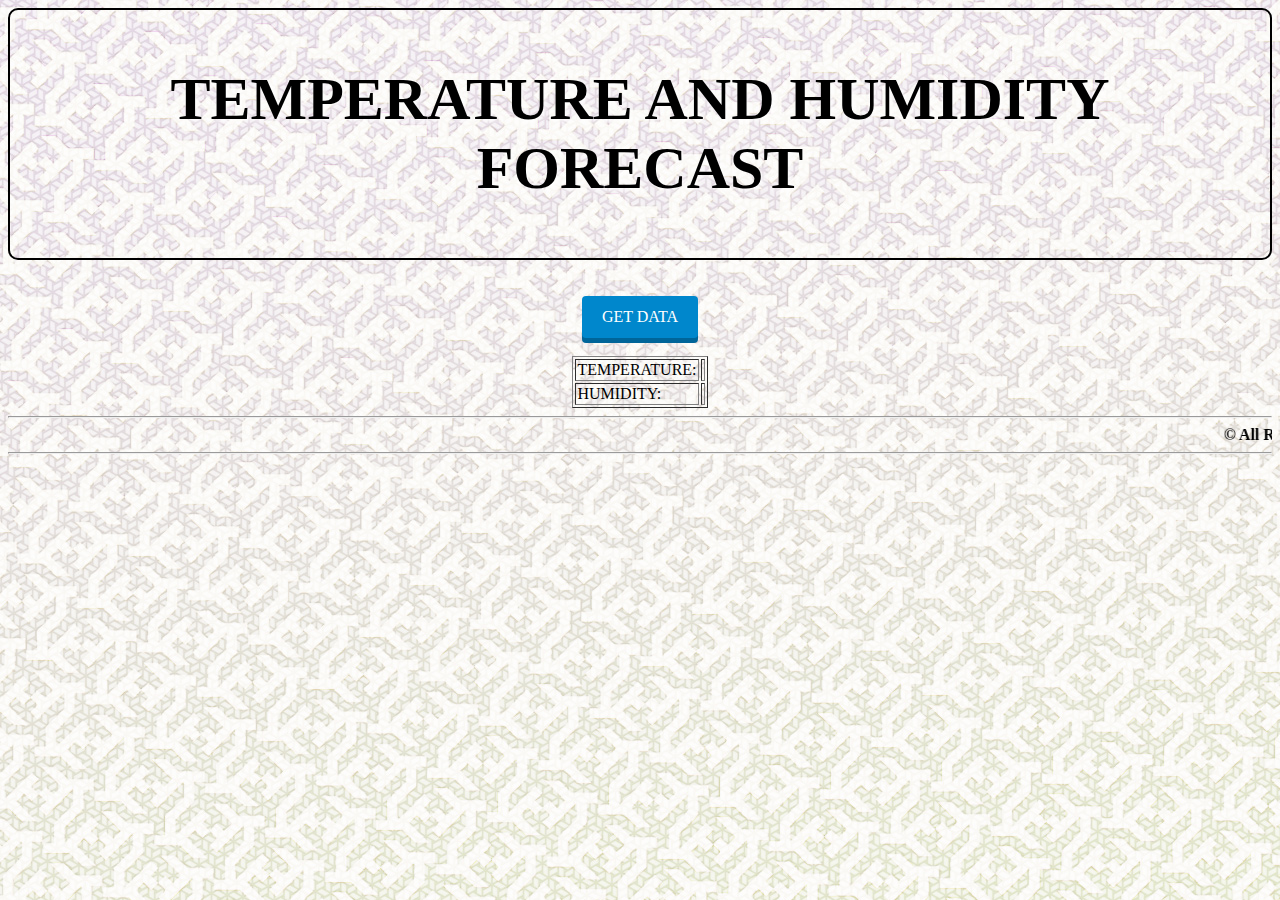
==== index.html @ 70c64aaa "this is the page" ====
<html>
<head>

<title>Sensors</title>
<meta name="viewport" content="width=device-width, initial-scale=1">
<link rel="stylesheet" type="text/css" href="Sensors.css">
</head>
<body align="center">
	
		<div><h1>TEMPERATURE  AND  HUMIDITY  FORECAST</h1> </div>
		<br/> <br/>
		<button>GET DATA</button>
		<br/><br/>
	
			<table border="solid 5px" align="center">
				<tr>
					<td>TEMPERATURE:</td>
					<td></td>
				</tr>
				<tr>
					<td>HUMIDITY:</td>
					<td></td>
				</tr>
			</table>
		
			<hr/>
	<marquee><b>&copy; All Rights Reserved | Data Copyright </b></marquee><hr/>	
  </body>
  </html>
---- Sensors.css ----
body{
 background-image: url("a1.jpg");
}

h1 {     		text-shadow: 2px 2px 5px white;
				font-family: "Cambria Math";
				color:black;
				font-size: 60;
    }
	
button {
  border: 0;
  background: #0087cc;
  border-radius: 4px;
  box-shadow: 0 5px 0 #006599;
  color: #fff;
  cursor: pointer;
  font: inherit;
  margin: 0;
  outline: 0;
  padding: 12px 20px;
  transition: all .05s linear;
}
button:active {
  box-shadow: 1px 2px 0 #006599;
  transform: translateY(3px);
}

div{
	
	border: solid 2px;
	border-radius: 10px;
	color: white;
	width: auto;
	padding: 15px;
	border-color: black; 
}
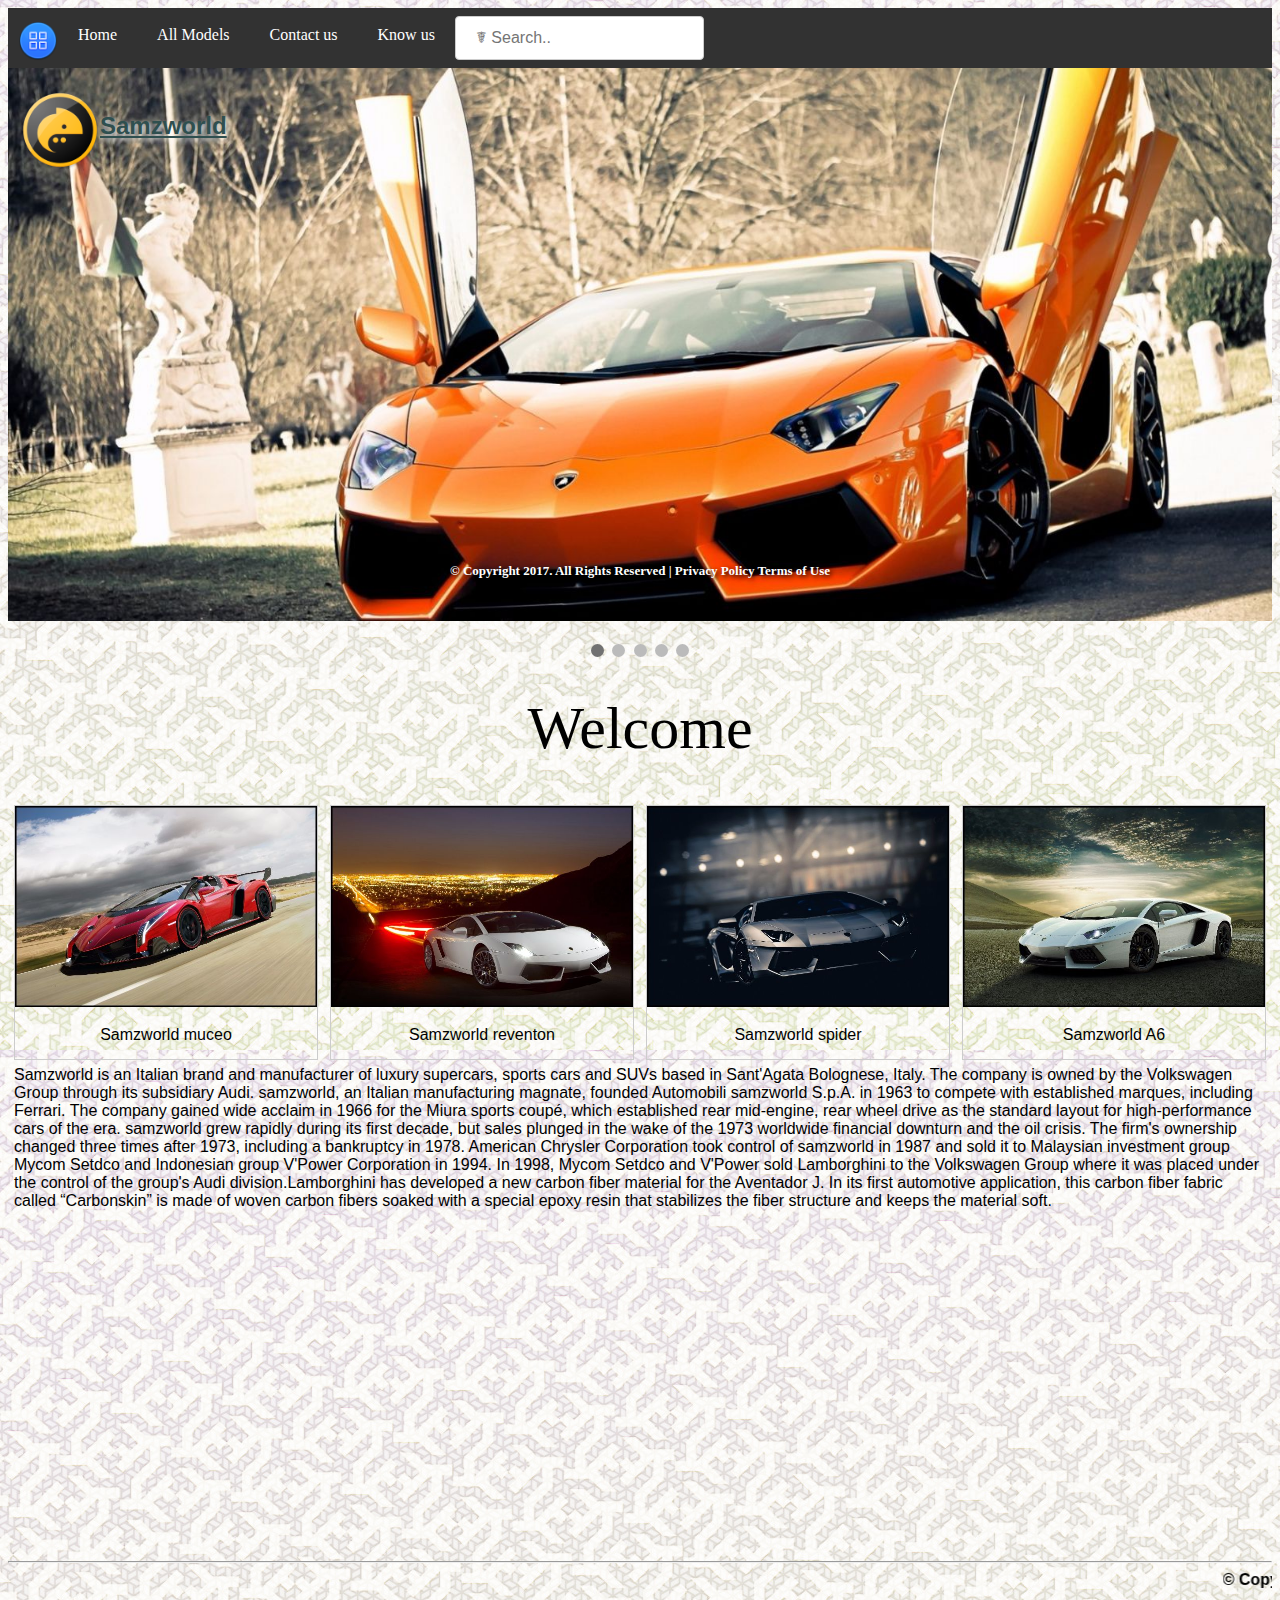
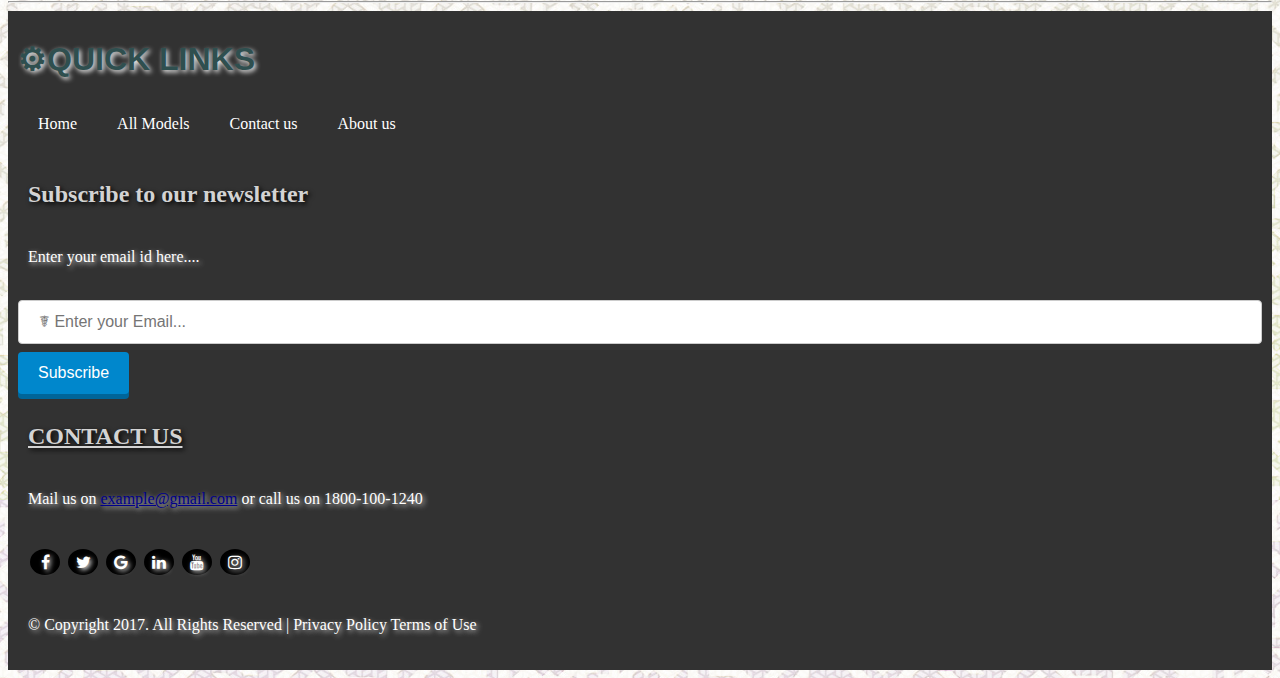
==== commit 57f03e37: "services" ====
--- a/index.html
+++ b/index.html
@@ -1,30 +1,226 @@
-
+<!DOCTYPE html>
 <html>
 <head>
-
-<title>Sensors</title>
+<link rel="icon" type="image/gif/png" href="./images/samz.png">
+<title>Home</title>
 <meta name="viewport" content="width=device-width, initial-scale=1">
-<link rel="stylesheet" type="text/css" href="Sensors.css">
+<link rel="stylesheet" type="text/css" href="./css/project.css">
+<link rel="stylesheet" href="https://cdnjs.cloudflare.com/ajax/libs/font-awesome/4.7.0/css/font-awesome.min.css">
+<style type="text/css">
+	
+  #myTypingText {
+   width:100%;
+  height:90px;
+  padding:22px;
+  color: Black;
+  font-family: Cambria Math;
+  font-size:60px;
+  line-height:1.5em;
+  text-align: center;
+
+}
+</style>
 </head>
-<body align="center">
-	
-		<div><h1>TEMPERATURE  AND  HUMIDITY  FORECAST</h1> </div>
-		<br/> <br/>
-		<button>GET DATA</button>
-		<br/><br/>
-	
-			<table border="solid 5px" align="center">
-				<tr>
-					<td>TEMPERATURE:</td>
-					<td></td>
-				</tr>
-				<tr>
-					<td>HUMIDITY:</td>
-					<td></td>
-				</tr>
-			</table>
+<body>
+<ul>
+  <li>
+    <div id="mySidenav" class="sidenav"> 
+        <h4><font size="5"><img src="./images/samz.png" width="80" height="80" align="center"/><u>Samzworld</u></font></h4>
+<a href="javascript:void(0)" class="closebtn" onclick="closeNav()">&times;</a>
+<a href="about.html">About us</a>
+<a href="services.html">Services</a> 
+<a href="contact.html">Contact us</a>
+
+        <br/><br/><br/><br/>
+<h4> <font size="2">&copy; Copyright 2017. All Rights Reserved | Privacy Policy Terms of Use</font></h4>
+</div>  
+<span style="font-size:50px; padding-left: 10px;
+cursor: pointer"onclick="openNav()"><input type="image" src="./images/Drawer.png" width="40" height="40" align="center" /></span>
+</li>
+  <li><a href="slide.html">Home</a></li>
+  <li><a href="product.html">All Models</a></li>
+  <li><a href="contact.html">Contact us</a></li>
+  <li class="dropdown">
+    <a href="javascript:void(0)" class="dropbtn">Know us</a>
+    <div class="dropdown-content">
+      <a href="about.html">About us</a>
+      <a href="signup.html" >Signup</a>
+      <a href="login.html" >Login</a>
+    </div>
+    </li> 
 		
-			<hr/>
-	<marquee><b>&copy; All Rights Reserved | Data Copyright </b></marquee><hr/>	
-  </body>
-  </html>+    <li><form class="one"><input type="text" name="search" placeholder="&#9764 Search.."></form></li>
+  </ul>
+<div class="slideshow-container">
+
+<div class="mySlides fade">
+    <div class="numbertext"><h3><img src="./images/samz.png" width="80" height="80" align="center"/><font size="5"><u>Samzworld</u></font></h3></div>
+  <img src="./images/h1.jpg" style="width:100%">
+  <div class="text"><h4> <font size="2">&copy; Copyright 2017. All Rights Reserved | Privacy Policy Terms of Use</font></h4></div>
+  </div>
+
+<div class="mySlides fade">
+    <div class="numbertext"><h3><img src="./images/samz.png" width="80" height="80" align="center"/><font size="5"><u>Samzworld</u></font></h3></div>
+  <img src="./images/h2.jpg" style="width:100%">
+  <div class="text"><h4> <font size="2">&copy; Copyright 2017. All Rights Reserved | Privacy Policy Terms of Use</font></h4></div>
+ </div>
+    
+<div class="mySlides fade">
+  <div class="numbertext"><h3><img src="./images/samz.png" width="80" height="80" align="center"/><font size="5"><u>Samzworld</u></font></h3></div>
+  <img src="./images/h3.jpg" style="width:100%">
+  <div class="text"><h4> <font size="2">&copy; Copyright 2017. All Rights Reserved | Privacy Policy Terms of Use</font></h4></div>
+  </div>
+
+ <div class="mySlides fade">
+  <div class="numbertext"><h3><img src="./images/samz.png" width="80" height="80" align="center"/><font size="5"><u>Samzworld</u></font></h3></div>
+  <img src="./images/h5.jpg" style="width:100%">
+  <div class="text"><h4> <font size="2">&copy; Copyright 2017. All Rights Reserved | Privacy Policy Terms of Use</font></h4></div>
+  </div>
+
+ <div class="mySlides fade">
+  <div class="numbertext"><h3><img src="./images/samz.png" width="80" height="80" align="center"/><font size="5"><u>Samzworld</u></font></h3></div>
+  <img src="./images/h6.jpg" style="width:100%">
+  <div class="text"><h4> <font size="2">&copy; Copyright 2017. All Rights Reserved | Privacy Policy Terms of Use</font></h4></div>
+  </div>
+    
+</div>
+
+<br>
+
+<div style="text-align:center">
+  <span class="dot"></span> 
+  <span class="dot"></span> 
+  <span class="dot"></span> 
+  <span class="dot"></span>
+   <span class="dot"></span>
+  </div>
+  <div id="myTypingText"></div>
+ <script type="text/javascript"> var myString = "Welcome to samzworld";
+var myArray = myString.split("");
+var loopTimer;
+function frameLooper() {
+  
+  if(myArray.length > 0) {
+    document.getElementById("myTypingText").innerHTML += myArray.shift();
+  } else { 
+    clearTimeout(loopTimer); 
+                return false;
+  }
+  loopTimer = setTimeout('frameLooper()',120);
+
+}
+frameLooper();
+ </script>   
+ <br /><br /><br />
+<div class="responsive">
+  <div class="gallery">
+    <a target="_blank" href="car4.jpg">
+      <img src="./images/car4.jpg" alt="samz" width="300" height="200">
+    </a>
+    <div class="desc">Samzworld muceo</div>
+  </div>
+</div>
+
+
+<div class="responsive">
+  <div class="gallery">
+    <a target="_blank" href="https://www.google.com">
+      <img src="./images/car5.jpg" alt="samz" width="600" height="400">
+    </a>
+    <div class="desc">Samzworld reventon</div>
+  </div>
+</div>
+
+<div class="responsive">
+  <div class="gallery">
+    <a target="_blank" href="car9.jpg">
+      <img src="./images/car9.jpg" alt="samz" width="600" height="400">
+    </a>
+    <div class="desc">Samzworld spider</div>
+  </div>
+</div>
+
+<div class="responsive">
+  <div class="gallery">
+    <a target="_blank" href="car8.jpg">
+      <img src="./images/car8.jpg" alt="samz" width="600" height="400">
+    </a>
+    <div class="desc">Samzworld A6</div>
+  </div>
+</div>
+
+<div class="clearfix"></div>
+
+<div style="padding:6px;" padding="20px">
+Samzworld is an Italian brand and manufacturer of luxury supercars, sports cars and SUVs based in Sant'Agata Bolognese, Italy. The company is owned by the Volkswagen Group through its subsidiary Audi.
+
+samzworld, an Italian manufacturing magnate, founded Automobili samzworld S.p.A. in 1963 to compete with established marques, including Ferrari. The company gained wide acclaim in 1966 for the Miura sports coupé, which established rear mid-engine, rear wheel drive as the standard layout for high-performance cars of the era. samzworld grew rapidly during its first decade, but sales plunged in the wake of the 1973 worldwide financial downturn and the oil crisis. The firm's ownership changed three times after 1973, including a bankruptcy in 1978. American Chrysler Corporation took control of samzworld in 1987 and sold it to Malaysian investment group Mycom Setdco and Indonesian group V'Power Corporation in 1994. In 1998, Mycom Setdco and V'Power sold Lamborghini to the Volkswagen Group where it was placed under the control of the group's Audi division.Lamborghini has developed a new carbon fiber material for the Aventador J. In its first automotive application, this carbon fiber fabric called “Carbonskin” is made of woven carbon fibers soaked with a special epoxy resin that stabilizes the fiber structure and keeps the material soft.
+</div>
+
+<div id ="cont">
+
+<div <div id="c">
+<iframe width="560" height="315" src="https://www.youtube.com/embed/rIhbUCfmNOM?rel=0" frameborder="0" allowfullscreen></iframe>
+</div>
+<div id="d">
+<iframe width="560" height="315" src="https://www.youtube.com/embed/jp2V11telLI" frameborder="0" allowfullscreen></iframe>
+</div>
+<br /><br />    
+<hr />
+<marquee><b>&copy; Copyright 2017. All Rights Reserved | Privacy Policy Terms of Use.........website created by &lt team one &gt</b></marquee>
+<hr />
+  
+<div class="relative" align="left">
+<ul>
+ <h3><font size="6">&#9881;QUICK LINKS</font></h3>
+<li><a href="slide.html" target="_blank">Home</a></li>
+<li><a href="product.html">All Models</a></li>
+<li><a href="contact.html">Contact us</a></li>
+<li><a href="about.html" >About us</a></li>
+ </ul>
+<h2>Subscribe to our newsletter</h2>
+<p>Enter your email id here....</p>
+<div class="one"><input type="text" name="search" placeholder="&#9764 Enter your Email...">
+<button type="submit" name="subscribe" value="Subscribe" />Subscribe</button></div>
+<h2><u> CONTACT US</u></h2>
+<p> Mail us on <a href="www.example@gmail.com" target="_blank">example@gmail.com</a> or call us on 1800-100-1240</p>
+<p><a href="#" class="fa fa-facebook"></a>
+<a href="#" class="fa fa-twitter"></a>
+<a href="#" class="fa fa-google"></a>
+<a href="#" class="fa fa-linkedin"></a>
+<a href="#" class="fa fa-youtube"></a>
+<a href="#" class="fa fa-instagram"></a></p>
+<p> &copy; Copyright 2017. All Rights Reserved | Privacy Policy Terms of Use</p>
+</div>
+
+<script>
+var slideIndex = 0;
+showSlides();
+
+function showSlides() {
+    var i;
+    var slides = document.getElementsByClassName("mySlides");
+    var dots = document.getElementsByClassName("dot");
+    for (i = 0; i < slides.length; i++) {
+       slides[i].style.display = "none";  
+    }
+    slideIndex++;
+    if (slideIndex> slides.length) {slideIndex = 1}    
+    for (i = 0; i < dots.length; i++) {
+        dots[i].className = dots[i].className.replace(" active", "");
+    }
+    slides[slideIndex-1].style.display = "block";  
+    dots[slideIndex-1].className += " active";
+    setTimeout(showSlides, 4000); 
+}
+    function openNav() { 
+document.getElementById("mySidenav") .style.width="250px";
+} 
+function closeNav() { 
+document.getElementById("mySidenav") .style.width = "0";
+} 
+</script>
+
+
+</body>
+</html>
--- a/css/project.css
+++ b/css/project.css
@@ -0,0 +1,345 @@
+
+body{
+ background-image: url("../images/a1.jpg");
+}
+
+ul {
+    list-style-type: none;
+    margin: 0;
+    padding: 0;
+    overflow: hidden;
+    background-color: #323232;
+   
+}
+
+li {
+        float: left;
+        padding: 0;
+}
+
+li a, .dropbtn {
+    display: inline-block;
+    color: white;
+    text-align: center;
+    padding: 18px 20px;
+    text-decoration: none;
+}
+
+li a:hover, .dropdown:hover .dropbtn {
+    background-color: black;
+}
+
+li.dropdown {
+    display: inline-block;
+}
+
+.dropdown-content {
+    display: none;
+    position: absolute;
+    background-color: #f2f2f2;
+    min-width: 160px;
+    box-shadow: 0px 8px 16px 0px rgba(0,0,0,0.2);
+    z-index: 1;
+}
+
+.dropdown-content a {
+    color: black;
+    padding: 12px 16px;
+    text-decoration: none;
+    display: block;
+    text-align: left;
+    }
+
+.dropdown-content a:hover {background-color: #aaaaaa}
+
+.dropdown:hover .dropdown-content {
+    display: block;
+}
+
+* {box-sizing:border-box}body {font-family: Verdana,sans-serif
+ }
+.mySlides {display:none}
+
+
+.slideshow-container {
+  max-width: 11400px;
+  position: relative;
+  margin: auto;
+}
+
+ 
+h1 {     text-shadow: 2px 2px 5px white;
+        font-family: "Cambria Math";
+               color:black;
+          }
+
+
+h2 {     text-shadow: 2px 2px 5px black;
+        font-family: "Cambria Math";
+               color:lightgray;
+          padding: 10px;
+}
+
+h4{
+	  text-shadow: 2px 2px 5px black;
+        font-family: "Cambria Math";
+               color:white;
+          padding: 10px;
+}
+
+h6 {     text-shadow: 2px 2px 5px black;
+        font-family: "Cambria Math";
+               color:white;
+          padding: 10px;
+        position: absolute; 
+        top: 100px; 
+       left: 20px; 
+         width: 100%; 
+
+}
+
+#cont{
+  text-align: center;
+}
+#c , #d {
+  display: inline;
+  padding: 30px
+  }
+
+div.ab table[class=a] {
+    font-family: "Cambria Math";
+    width: 100%;
+	padding:20px;
+	}
+
+p {     text-shadow: 2px 2px 5px lightgray;
+        font-family: "Cambria Math";
+               color:white;
+			   padding: 10px;
+          }
+
+.text {
+  color: #f2f2f2;
+  font-size: 15px;
+  padding: 8px 12px;
+  position: absolute;
+  bottom: 8px;
+  width: 100%;
+  text-align: center;
+}
+
+
+.numbertext {
+  color: #f2f2f2;
+  font-size: 12px;
+  padding: 8px 12px;
+  position: absolute;
+  top: 0;
+}
+
+.dot {
+  height: 13px;
+  width: 13px;
+  margin: 0 2px;
+  background-color: #bbb;
+  border-radius: 50%;
+  display: inline-block;
+  transition: background-color 0.6s ease;
+}
+
+.active {
+  background-color: #717171;
+}
+
+.fade {
+  -webkit-animation-name: fade;
+  -webkit-animation-duration: 1.5s;
+  animation-name: fade;
+  animation-duration: 1.5s;
+}
+
+@-webkit-keyframes fade {
+  from {opacity: .4} 
+  to {opacity: 1}
+}
+
+@keyframes fade {
+  from {opacity: .4} 
+  to {opacity: 1}
+}
+
+@media only screen and (max-width: 300px) {
+  .text {font-size: 11px}
+}
+
+
+ body { font-family: "Lato", sans-serif; transition: background-color .5s; }
+.sidenav { height: 100%; width: 0; position: fixed; z-index: 1; top: 0; left: 0; background-color: black; overflow-x: hidden; transition: 0.5s; padding-top: 60px; } 
+.sidenav a { padding: 8px 8px 8px 32px; text-decoration: none; font-size: 25px; color: #818181; display: block; transition: 0.3s }
+.sidenav a:hover, .offcanvas a:focus{ color: #f1f1f1; }
+.sidenav .closebtn { position: absolute; top: 0; right: 25px; font-size: 36px; margin-left: 50px; }
+#main { transition: margin-left .5s; padding: 16px; }
+@media screen and (max-height: 450px){ .sidenav {padding-top: 15px;} 
+.sidenav a {font-size: 18px;} }
+
+
+input[type=text] {
+    width: 130px;
+    box-sizing: border-box;
+    border: 2px solid #ccc;
+    border-radius: 4px;
+    font-size: 16px;
+    background-color: white;
+    background-position: 3px 6px; 
+    background-repeat: no-repeat;
+    padding: 14px 20px 14px 40px;
+    -webkit-transition: width 0.4s ease-in-out;
+    transition: width 0.4s ease-in-out;
+}
+
+
+div.one input[type=text]:focus {
+    width: 100%;
+  }
+
+div.gallery {
+    border: 1px solid #ccc;
+}
+
+div.gallery:hover {
+    border: 1px solid #777;
+}
+
+div.gallery img {
+    width: 100%;
+    height: auto;
+}
+
+div.desc {
+    padding: 15px;
+    text-align: center;
+}
+
+* {
+    box-sizing: border-box;
+}
+
+.responsive {
+    padding: 0 6px;
+    float: left;
+    width: 24.99999%;
+}
+
+@media only screen and (max-width: 700px){
+    .responsive {
+        width: 49.99999%;
+        margin: 6px 0;
+    }
+}
+
+.clearfix:after {
+    content: "";
+    display: table;
+    clear: both;
+}
+
+.fa {
+  padding: 5px;
+  font-size: 50px;
+  width: 30px;
+  text-align: center;
+  text-decoration: none;
+  margin: 5px 2px;
+  border-radius: 50%;
+}
+
+.fa:hover {
+    opacity: 0.7;
+}
+
+.fa-facebook {
+  background: black;
+  color: white;
+}
+
+.fa-twitter {
+  background: black;
+  color: white;
+}
+
+.fa-google {
+  background: black;
+  color: white;
+}
+
+.fa-linkedin {
+  background: black;
+  color: white;
+}
+
+.fa-youtube {
+  background: black;
+  color: white;
+}
+
+.fa-instagram {
+  background: black;
+  color: white;
+}
+
+
+div.relative {
+    position: relative;
+    width:100%;
+    height:auto;
+    background-color: #323232;
+    padding: 10px;
+}
+
+div.responsive:hover {
+    border: 1px solid #777;
+	background-color: whitesmoke;
+        opacity: 0.6;
+}
+
+a:hover{
+color: ;
+}
+
+div.ab img[class=circle] {
+    border-radius: 50%;
+}
+
+button {
+  border: 0;
+  background: #0087cc;
+  border-radius: 4px;
+  box-shadow: 0 5px 0 #006599;
+  color: #fff;
+  cursor: pointer;
+  font: inherit;
+  margin: 0;
+  outline: 0;
+  padding: 12px 20px;
+  transition: all .05s linear;
+}
+button:active {
+  box-shadow: 1px 2px 0 #006599;
+  transform: translateY(3px);
+}
+
+a{
+        font-family: "Cambria Math";
+     color: darkblue;
+}
+a:hover{
+  color: red;
+}
+h3{
+    font-family: cursive ,"Comic Sans MS",sans-serif;
+    color: darkslategrey;
+    text-shadow: 2px 2px 5px white;
+}
+
+input[type=text], input[type=password] { width: 100%; padding: 12px 20px; margin: 8px 0; display: inline-block; border: 1px solid #ccc; box-sizing: border-box; } / Set a style for all buttons / button { background-color: #48d1cc; color: white; padding: 14px 20px; margin: 8px 0; border: none; cursor: pointer; width: 100%; } .cancelbtn { width: auto; padding: 10px 18px; background-color: #4682b4; } / Center the image and position the close button / .imgcontainer { text-align: center; margin: 24px 0 12px 0; position: relative; } img.avatar {  border-radius: 60%; } .container { padding: 16px; } span.psw { float: right; padding-top: 16px; } / The Modal (background) / .modal { display: none; position: fixed; z-index: 1; left: 0; top: 0; width: 100%; height: 100%; overflow: auto; background-color: rgb(0,0,0); background-color: rgba(0,0,0,0.4); padding-top: 60px; } .modal-content { background-color: #fefefe; margin: 5% auto 15% auto; border: 1px solid #888; width: 80%; } / The Close Button (x) / .close { position: absolute; right: 25px; top: 0; color: #000; font-size: 35px; font-weight: bold; } .close:hover, .close:focus { color: red; cursor: pointer; } / Add Zoom Animation / .animate { -webkit-animation: animatezoom 0.6s; animation: animatezoom 0.6s } @-webkit-keyframes animatezoom { from {-webkit-transform: scale(0)} to {-webkit-transform: scale(1)} } @keyframes animatezoom { from {transform: scale(0)} to {transform: scale(1)} } / Change styles for span and cancel button on extra small screens */ @media screen and(max-width: 300px){ span.psw { display: block; float: none; } .cancelbtn { width: 100%; } }
+
